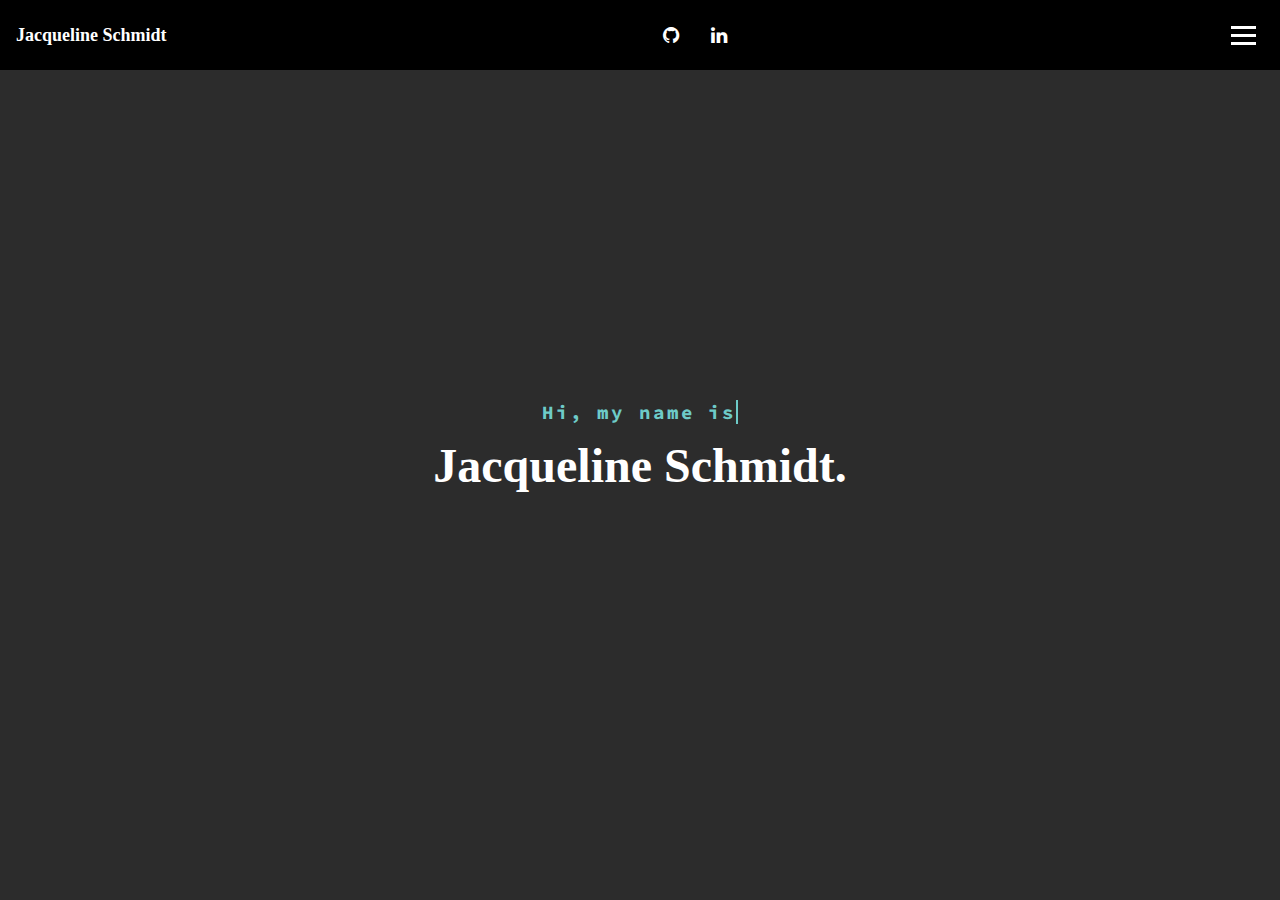
==== index.html @ f101d5f3 "portfolio update" ====
<!DOCTYPE html>
<html>
<head>
  <meta charset="utf-8">
  <title>Jacqueline Schmidt</title>
  <link rel="stylesheet" href="main.css">
  <link rel="stylesheet" href="https://cdnjs.cloudflare.com/ajax/libs/font-awesome/4.7.0/css/font-awesome.min.css">
  <link rel= "stylesheet" href="https://fonts.googleapis.com/css2?family=Source+Code+Pro&display=swap" rel="stylesheet">
  <script src="https://code.jquery.com/jquery-3.2.1.min.js"
  integrity="sha256-hwg4gsxgFZhOsEEamdOYGBf13FyQuiTwlAQgxVSNgt4="
  crossorigin="anonymous"></script>
  <script src="main.js"></script>
</head>
<body>

<div class="topNav">

    <div class="navMenu">
        <h3>Jacqueline Schmidt</h3>
        <div class = "social">
            <a href="https://www.linkedin.com/in/jacqueline-schmidt-b69331169/" class="fa fa-linkedin"></a>
            <a href="https://github.com/jschmidt108?tab=repositories" class="fa fa-github"></a>
        </div>
        <div class="hamburger">
            <span class="bar"></span>
            <span class="bar"></span>
            <span class="bar"></span>
        </div>

        <div class="exit">
            <span class="X"></span>
        </div>

    </div>

    <div id="myLinks">
        <a href="index.html">Home</a>
        <a href="about.html">About</a>
        <a href="#">Resume</a>
        <a href="#">Projects</a>
        <a href="contact.html">Contact</a>
    </div>


</div>

<div class="container">
    <div class="typing">
        <h2>Hi, my name is </h2>
    </div>
    <div class="name">
        <h1>Jacqueline Schmidt.</h1>
    </div>
</div> 


</body>

</html>
---- main.css ----
/* Style everything */

* { 
    padding: 0;
    margin: 0;
    box-sizing:border-box;
}





/* Style the topNav */

.topNav {
    overflow: hidden;
    background-color: black;
    position: relative;
}


/* Style the navigation menu */

.navMenu {
    min-height: 70px;
    display: flex;
    justify-content:flex-start;
    align-items: center;
}



/* Style the social media icons*/

.fa {
    float: right;
    border-radius: 50%;
    /* display: flex; */
    /* justify-content: left; */
}


/* Style the hamburger div and exit div*/

.hamburger {
    display: block;
    cursor: pointer;
    float: right;
    padding: 0 24px;
}

.exit {
    display: none;
    cursor: pointer;
    float: right;
    padding: 0 24px;
}


/* Style the hamburger lines and close menu*/

.bar {
    display: block;
    width: 25px;
    height: 3px;
    margin: 5px auto;
    -webkit-transition: all 0.3s ease-in-out;
    transition: all 0.3s ease-in-out;
    background-color: white;
}


.X {
    display: block;
    width: 25px;
    height: 3px;
    margin: 5px auto;
    -webkit-transition: all 0.3s ease-in-out;
    transition: all 0.3s ease-in-out;
    background-color: rgb(110, 203, 200);
}

/* Hide the links inside the navigation menu (except for logo/home) */
  
.topNav #myLinks {
    display: none;
}
  
  /* Style navigation menu links */

.topNav a {
    color: white;
    padding: 14px 16px;
    text-decoration: none;
    font-size: 19px;
    display: block;
}


/* style the name on topNav */

h3 {
    color: white;
    padding: 14px 16px;
    text-decoration: none;
    font-size: 18px;
}


/* Add a grey background color on hover to links */
  
.topNav a:hover {
    background-color: #ddd;
    /* opacity: 0.9; */
    color: black;
}



.navMenu {
    min-height: 70px;
    display: flex;
    justify-content: space-between;
    align-items: center;
}

/* Style container */

.container {
    text-align: center;
    color: white;
    height: 100px;
    position: absolute;
    top: 0;
    bottom: 0;
    left: 0;
    right: 0;
    margin: auto;
}

h1 {
    font-size: 3em;
    padding: 10px;
}

h2 {
    font-size: 19px;
    color: rgb(110, 203, 200);
}




body {
    background-color: rgba(0, 0, 0, 0.829);
}


/* typewrite effect */
/* referenced css tricks article to get the typewrite effect - article by Geoff Graham */
/* https://css-tricks.com/snippets/css/typewriter-effect/ */


.typing h2 {
    font-family: 'Source Code Pro', monospace;
    width: auto;
    display: inline-block;
    overflow: hidden; /* Ensures the content is not revealed until the animation */
    border-right: .15em solid rgb(110, 203, 200); /* The typwriter cursor */
    white-space: nowrap; /* Keeps the content on a single line */
    margin: 0 auto;/* Gives that scrolling effect as the typing happens*/
    letter-spacing: .15em; /* Adjust as needed */
    animation:  
      typing 5s steps(40, end),
      blink-caret 1s step-end infinite;
  }
  
  /* The typing effect */
  @keyframes typing {
    from { max-width: 0 }
    to { max-width: 100% }
  }
  
  /* The typewriter cursor effect */
  
  @keyframes blink-caret {
    from, to { border-color: transparent }
    50% { border-color: rgb(110, 203, 200); }
  }
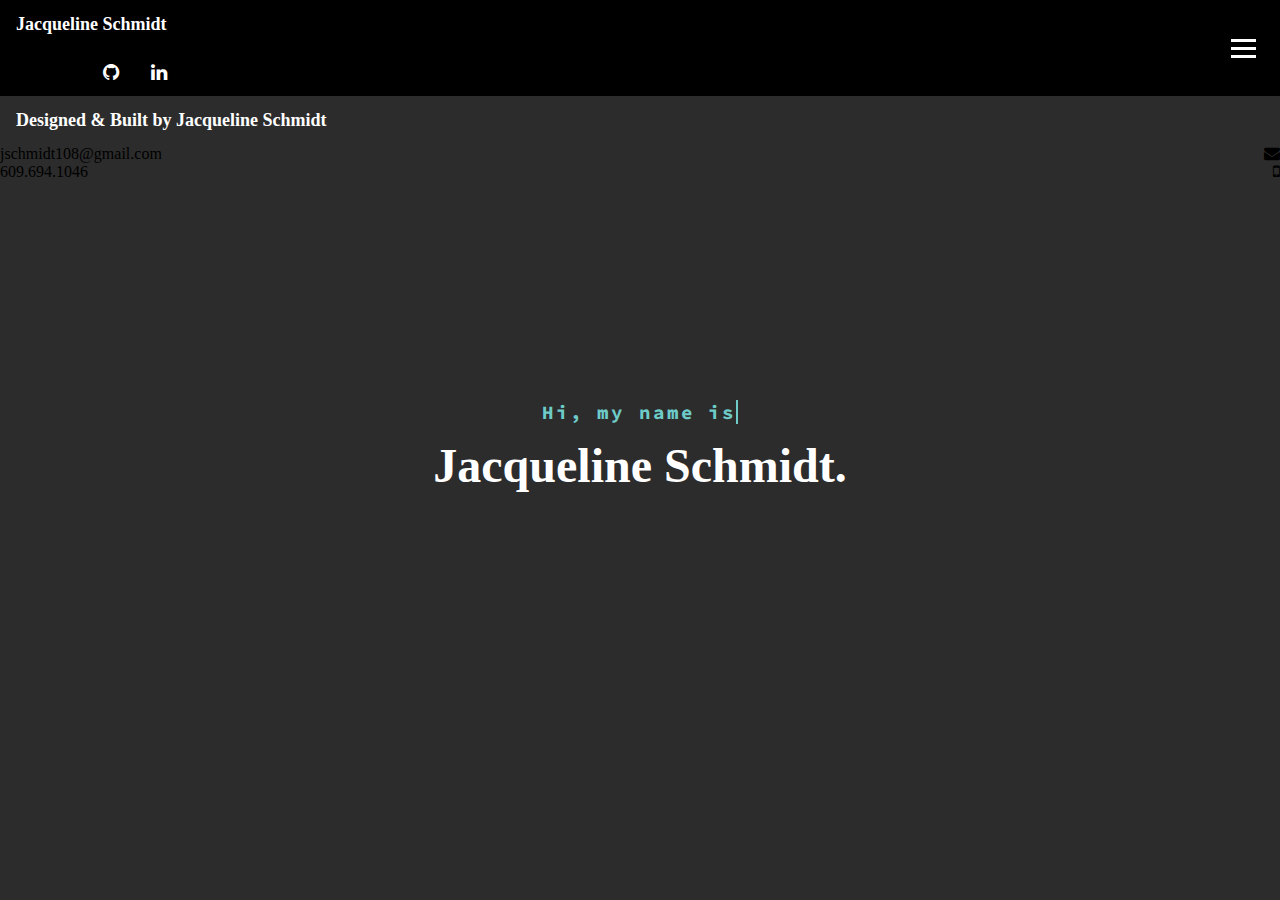
==== commit b0022d81: "portfolio update" ====
--- a/index.html
+++ b/index.html
@@ -16,19 +16,25 @@
 <div class="topNav">
 
     <div class="navMenu">
-        <h3>Jacqueline Schmidt</h3>
-        <div class = "social">
-            <a href="https://www.linkedin.com/in/jacqueline-schmidt-b69331169/" class="fa fa-linkedin"></a>
-            <a href="https://github.com/jschmidt108?tab=repositories" class="fa fa-github"></a>
-        </div>
-        <div class="hamburger">
-            <span class="bar"></span>
-            <span class="bar"></span>
-            <span class="bar"></span>
+
+        <div class="left">
+            <h3>Jacqueline Schmidt</h3>
+            <div class = "social">
+                <a href="https://www.linkedin.com/in/jacqueline-schmidt-b69331169/" class="fa fa-linkedin"></a>
+                <a href="https://github.com/jschmidt108?tab=repositories" class="fa fa-github"></a>
+            </div>
         </div>
 
-        <div class="exit">
-            <span class="X"></span>
+        <div class="right">
+            <div class="hamburger">
+                <span class="bar"></span>
+                <span class="bar"></span>
+                <span class="bar"></span>
+            </div>
+    
+            <div class="exit">
+                <span class="X"></span>
+            </div>
         </div>
 
     </div>
@@ -36,9 +42,8 @@
     <div id="myLinks">
         <a href="index.html">Home</a>
         <a href="about.html">About</a>
-        <a href="#">Resume</a>
-        <a href="#">Projects</a>
-        <a href="contact.html">Contact</a>
+        <a href="Resume.pdf">Resume</a>
+        <a href="projects.html">Projects</a>
     </div>
 
 
@@ -54,6 +59,27 @@
 </div> 
 
 
+<footer class="footer">
+    <div class="credits">
+        <h3>Designed & Built by Jacqueline Schmidt</h3>
+    </div>
+
+    <div class="email">
+        <span>
+            <i class="fa fa-envelope"></i>
+            <span>jschmidt108@gmail.com</span>
+        </span>
+    </div>
+
+    <div class="cell">
+        <span>
+            <i class="fa fa-mobile"></i>
+            <span>609.694.1046</span>
+        </span>
+    </div>
+
+
+</footer>
 </body>
 
 </html>
